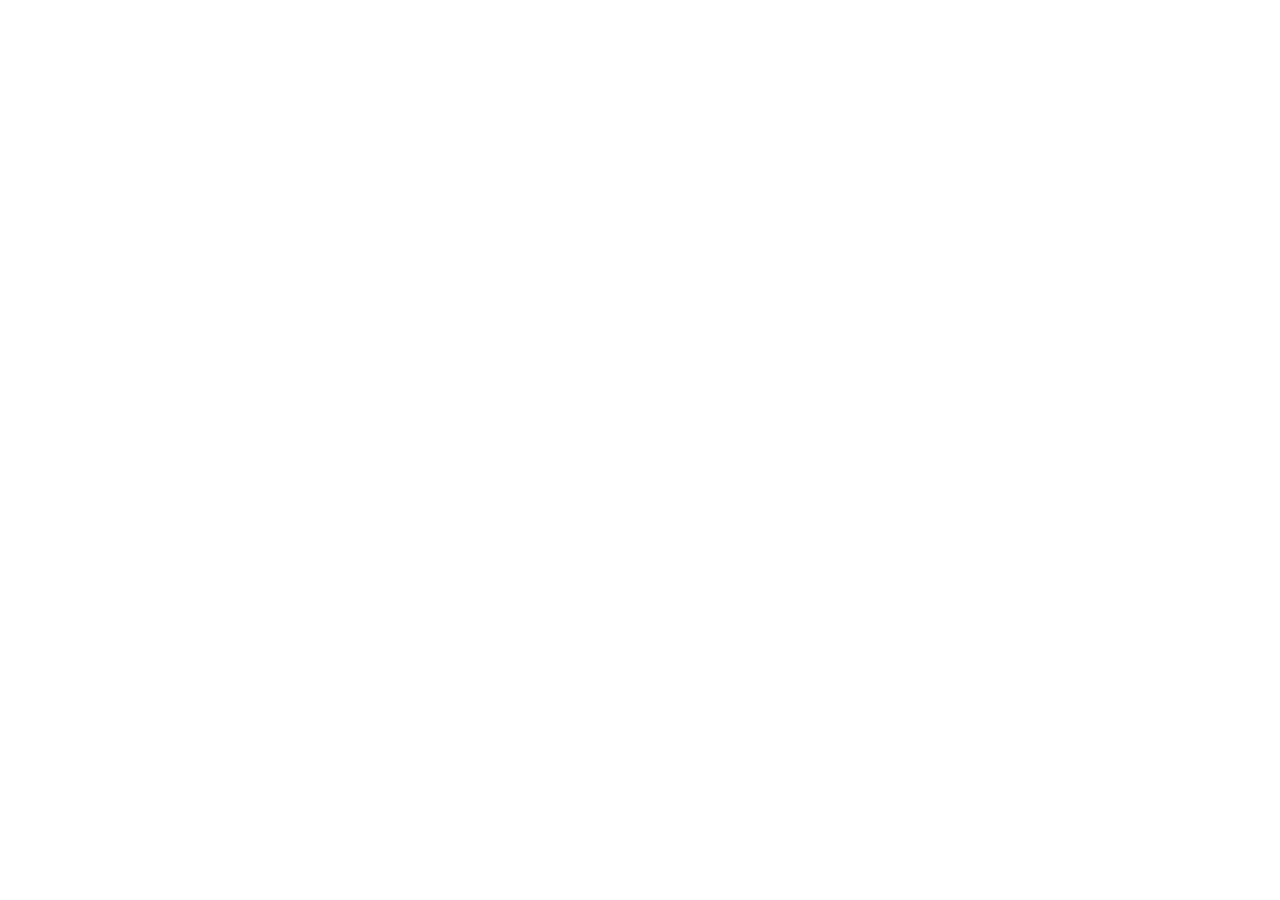
==== Challenges/Loops-challenge/index.html @ 80ae6966 "Start Loop Challenge" ====
<!DOCTYPE html>
<html>

<head>
  <meta charset="utf-8">
  <meta name="viewport" width=device-width, initial-scale=1.0, maximum-scale=1.0, user-scalable=0>

  <title>I HAVE NO TITLE :( Please deduct a grade from me.</title>

  <!-- CSS stylesheet(s) -->
  <link rel="stylesheet" type="text/css" href="css/style.css" />

  <!-- Library script(s) -->

  <!-- p5.min.js is the main p5 library -->
  <script src="js/libraries/p5.min.js"></script>
  <!-- p5.sound.min.js allows us to use sound -->
  <script src="js/libraries/p5.sound.min.js"></script>

  <!-- My script(s) -->
  <script src="js/script.js"></script>
</head>

<body>
  <!-- HTML would go here if needed. -->
</body>

</html>
---- Challenges/Loops-challenge/css/style.css ----
/*********************************************

Here is a description of any special CSS used.
In this case it's just padding and margin to 0
and then centring the canvas (and anything else)
using the CSS Grid.

Also hides overflow.

**********************************************/

body {
  padding: 0;
  margin: 0;
  display: grid; /* Set up the grid and justify/align to center */
  justify-content: center;
  align-content: center;
  height: 100vh; /* Body is the height of the viewport */
  overflow: hidden; /* Hide anything that goes off the window size */
}
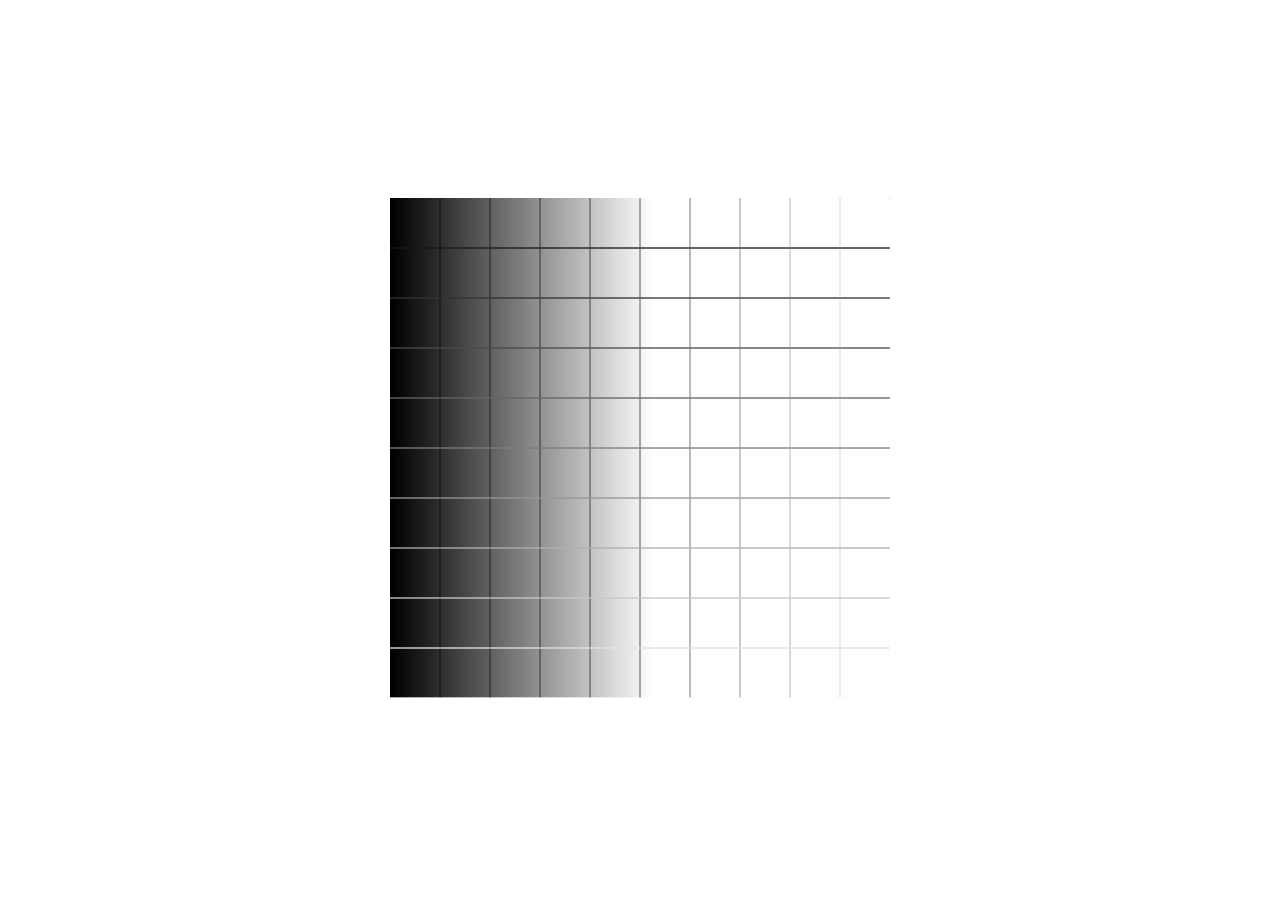
==== commit d24fffde: "Add Title and comment" ====
--- a/Challenges/Loops-challenge/index.html
+++ b/Challenges/Loops-challenge/index.html
@@ -5,7 +5,7 @@
   <meta charset="utf-8">
   <meta name="viewport" width=device-width, initial-scale=1.0, maximum-scale=1.0, user-scalable=0>
 
-  <title>I HAVE NO TITLE :( Please deduct a grade from me.</title>
+  <title>Loops Challenge</title>
 
   <!-- CSS stylesheet(s) -->
   <link rel="stylesheet" type="text/css" href="css/style.css" />
